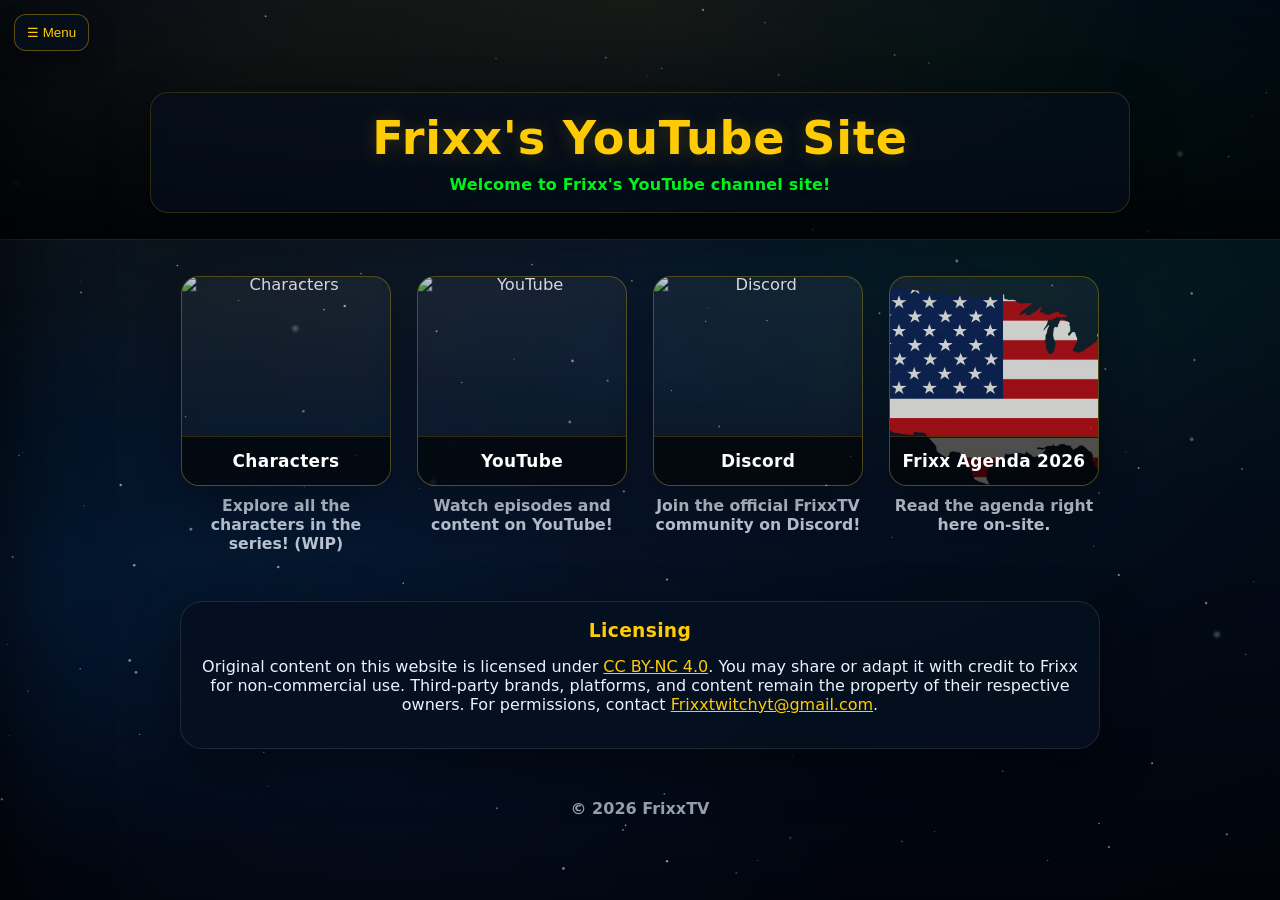
==== index.html @ 8e045a9e "Update homepage and site navigation" ====
<!doctype html>
<html lang="en">
<head>
  <meta charset="UTF-8" />
  <meta name="viewport" content="width=device-width, initial-scale=1.0" />
  <meta name="theme-color" content="#061427" />
  <meta name="description" content="Official home of FrixxTV: videos, characters, the 2026 agenda, music covers, and community links." />
  <meta property="og:title" content="FrixxTV" />
  <meta property="og:description" content="Videos, characters, agenda, music covers, and the FrixxTV community." />
  <meta property="og:type" content="website" />
  <meta property="og:url" content="https://frixxtv.online/" />
  <link rel="canonical" href="https://frixxtv.online/" />
  <title>FrixxTV | Videos, Characters & Community</title>

  <link rel="icon" href="favicon.png" type="image/png" />
  <link rel="stylesheet" href="assets/site.css" />

  <style>
    :root {
      --bg0: #061427;
      --bg1: #071a2b;
      --bg2: #0b2b55;
      --panel: rgba(5, 16, 32, 0.68);
      --panel-strong: rgba(5, 16, 32, 0.88);
      --text: #eaf2ff;
      --muted: rgba(234, 242, 255, 0.78);
      --gold: #ffcb05;
      --lime: #00ff1e;
      --ring: rgba(255, 203, 5, 0.55);
      --shadow: 0 18px 50px rgba(0, 0, 0, 0.45);
      --r: 18px;
    }

    * { box-sizing: border-box; }

    html, body {
      height: 100%;
    }

    body {
      margin: 0;
      font-family: system-ui, -apple-system, "Segoe UI", Roboto, Arial, sans-serif;
      color: var(--text);
      background: radial-gradient(1200px 700px at 18% 10%, rgba(255, 203, 5, 0.12), transparent 50%),
                  radial-gradient(900px 600px at 82% 20%, rgba(0, 255, 30, 0.10), transparent 55%),
                  radial-gradient(900px 700px at 30% 85%, rgba(44, 125, 255, 0.12), transparent 55%),
                  linear-gradient(180deg, var(--bg0), var(--bg1) 35%, #040a14 100%);
      overflow-x: hidden;
    }

    body::before {
      content: "";
      position: fixed;
      inset: 0;
      pointer-events: none;
      opacity: 0.55;
      background-image: url('assets/starfield.svg');
      background-size: cover;
      background-position: center;
      filter: saturate(0.9) contrast(1.05);
      transform: translateZ(0);
      z-index: -2;
      animation: starDrift 28s linear infinite;
    }

    body::after {
      content: "";
      position: fixed;
      inset: 0;
      pointer-events: none;
      background: radial-gradient(850px 420px at 50% 0%, rgba(255, 203, 5, 0.08), transparent 60%),
                  radial-gradient(1100px 520px at 0% 65%, rgba(12, 120, 255, 0.10), transparent 55%);
      mix-blend-mode: screen;
      z-index: -1;
    }

    @keyframes starDrift {
      0% { transform: translate3d(0, 0, 0) scale(1.02); }
      50% { transform: translate3d(-1.8%, 1.2%, 0) scale(1.04); }
      100% { transform: translate3d(0, 0, 0) scale(1.02); }
    }

    @media (prefers-reduced-motion: reduce) {
      body::before { animation: none; }
    }

    a { color: inherit; }

    .toggle-button {
      position: fixed;
      top: 14px;
      left: 14px;
      z-index: 1100;
      appearance: none;
      border: 1px solid rgba(255, 203, 5, 0.35);
      background: rgba(5, 16, 32, 0.65);
      color: var(--gold);
      padding: 10px 12px;
      border-radius: 12px;
      cursor: pointer;
      box-shadow: 0 12px 24px rgba(0, 0, 0, 0.35);
      backdrop-filter: blur(10px);
      -webkit-backdrop-filter: blur(10px);
      transition: transform 0.15s ease, border-color 0.15s ease;
    }

    .toggle-button:hover { transform: translateY(-1px); border-color: rgba(255, 203, 5, 0.6); }
    .toggle-button:active { transform: translateY(0); }

    .overlay {
      position: fixed;
      inset: 0;
      background: rgba(0, 0, 0, 0.55);
      opacity: 0;
      pointer-events: none;
      transition: opacity 0.2s ease;
      z-index: 1000;
    }

    .overlay.open {
      opacity: 1;
      pointer-events: auto;
    }

    aside {
      position: fixed;
      top: 0;
      left: 0;
      width: min(320px, 88vw);
      height: 100dvh;
      background: linear-gradient(180deg, rgba(6, 20, 39, 0.95), rgba(4, 10, 20, 0.92));
      border-right: 1px solid rgba(255, 203, 5, 0.18);
      transform: translateX(-104%);
      transition: transform 0.22s ease;
      z-index: 1050;
      padding: 70px 16px 18px 16px;
      box-shadow: 26px 0 70px rgba(0, 0, 0, 0.55);
      backdrop-filter: blur(14px);
      -webkit-backdrop-filter: blur(14px);
    }

    aside.open { transform: translateX(0); }

    aside nav {
      display: grid;
      gap: 8px;
    }

    aside a {
      text-decoration: none;
      padding: 12px 12px;
      border-radius: 12px;
      border: 1px solid rgba(255, 203, 5, 0.12);
      background: rgba(255, 255, 255, 0.03);
      color: var(--text);
      font-weight: 700;
      letter-spacing: 0.2px;
      transition: transform 0.12s ease, border-color 0.12s ease, background 0.12s ease;
    }

    aside a:hover {
      transform: translateY(-1px);
      border-color: rgba(255, 203, 5, 0.35);
      background: rgba(255, 203, 5, 0.06);
    }

    .hero {
      position: relative;
      min-height: 240px;
      display: grid;
      place-items: end center;
      padding: 30px 18px 26px 18px;
      border-bottom: 1px solid rgba(255, 255, 255, 0.08);
      background-image:
        linear-gradient(180deg, rgba(0, 0, 0, 0.10), rgba(0, 0, 0, 0.78)),
        url('https://i.imgur.com/IOUhoM5.png');
      background-size: cover;
      background-position: center;
    }

    .hero-inner {
      width: min(980px, calc(100vw - 36px));
      background: rgba(5, 16, 32, 0.62);
      border: 1px solid rgba(255, 203, 5, 0.16);
      border-radius: var(--r);
      box-shadow: var(--shadow);
      backdrop-filter: blur(10px);
      -webkit-backdrop-filter: blur(10px);
      padding: 18px 18px;
      text-align: center;
    }

    header h1 {
      margin: 0;
      font-size: clamp(1.9rem, 3.6vw, 3rem);
      letter-spacing: 0.8px;
      color: var(--gold);
      text-shadow: 0 2px 18px rgba(255, 203, 5, 0.20);
    }

    .welcome {
      margin: 10px 0 0 0;
      color: rgba(0, 255, 30, 0.95);
      font-weight: 800;
      letter-spacing: 0.2px;
      text-shadow: 0 0 22px rgba(0, 255, 30, 0.14);
    }

    .container {
      width: min(1200px, calc(100vw - 36px));
      margin: 0 auto;
      padding: 26px 0 36px 0;
      display: grid;
      gap: 20px;
      place-items: center;
      text-align: center;
    }

    .fandom-hub {
      display: flex;
      justify-content: center;
      gap: 26px;
      margin: 10px 0 12px 0;
      flex-wrap: wrap;
    }

    .box-container {
      display: flex;
      flex-direction: column;
      align-items: center;
      width: 210px;
    }

    .box {
      background: linear-gradient(180deg, rgba(255, 255, 255, 0.05), rgba(255, 255, 255, 0.015));
      width: 210px;
      height: 210px;
      border-radius: 18px;
      overflow: hidden;
      position: relative;
      text-align: center;
      cursor: pointer;
      transition: transform 0.18s ease, box-shadow 0.18s ease, border-color 0.18s ease;
      border: 1px solid rgba(255, 203, 5, 0.28);
      display: flex;
      flex-direction: column;
      justify-content: flex-end;
      color: white;
      text-decoration: none;
      box-shadow: 0 14px 40px rgba(0, 0, 0, 0.32);
    }

    .box::before {
      content: "";
      position: absolute;
      inset: 0;
      background: radial-gradient(240px 190px at 20% 15%, rgba(255, 203, 5, 0.16), transparent 60%),
                  radial-gradient(220px 180px at 80% 10%, rgba(0, 255, 30, 0.12), transparent 60%);
      opacity: 0;
      transition: opacity 0.18s ease;
      z-index: 0;
    }

    .box:hover {
      transform: translateY(-3px) scale(1.02);
      border-color: rgba(255, 203, 5, 0.55);
      box-shadow: 0 0 0 3px rgba(255, 203, 5, 0.12), 0 18px 55px rgba(0, 0, 0, 0.42);
    }

    .box:hover::before { opacity: 1; }

    .box img {
      width: 100%;
      height: 100%;
      object-fit: cover;
      opacity: 0.82;
      transition: opacity 0.18s ease, transform 0.18s ease;
      position: absolute;
      top: 0;
      left: 0;
      z-index: 0;
      transform: scale(1.02);
    }

    .box:hover img {
      opacity: 1;
      transform: scale(1.05);
    }

    .box span {
      position: relative;
      z-index: 1;
      background: rgba(0, 0, 0, 0.62);
      padding: 14px 0;
      font-size: 1.06em;
      font-weight: 900;
      letter-spacing: 0.3px;
      border-top: 1px solid rgba(255, 203, 5, 0.18);
    }

    .caption {
      margin: 10px 0 0 0;
      font-size: 0.98em;
      color: var(--muted);
      text-align: center;
      font-weight: 700;
      max-width: 220px;
    }

    .cta {
      width: min(920px, calc(100vw - 36px));
      margin: 6px auto 0 auto;
      padding: 18px 18px;
      border-radius: 22px;
      background: var(--panel);
      border: 1px solid rgba(255, 255, 255, 0.10);
      box-shadow: var(--shadow);
      backdrop-filter: blur(10px);
      -webkit-backdrop-filter: blur(10px);
      text-align: center;
    }

    .cta h2 {
      margin: 0;
      color: var(--gold);
      letter-spacing: 0.3px;
      font-weight: 950;
      text-shadow: 0 2px 18px rgba(255, 203, 5, 0.12);
      font-size: clamp(1.2rem, 2.3vw, 1.6rem);
    }

    .cta p {
      margin: 10px 0 0 0;
      color: rgba(234, 242, 255, 0.78);
      font-weight: 700;
      line-height: 1.45;
    }

    .like-button {
      display: inline-flex;
      align-items: center;
      justify-content: center;
      gap: 10px;
      margin-top: 14px;
      padding: 14px 18px;
      border-radius: 999px;
      text-decoration: none;
      font-weight: 950;
      letter-spacing: 0.25px;
      color: rgba(5, 16, 32, 0.96);
      border: 1px solid rgba(255, 255, 255, 0.18);
      background: linear-gradient(90deg, rgba(255, 203, 5, 0.98), rgba(0, 255, 30, 0.72));
      box-shadow: 0 0 0 3px rgba(255, 203, 5, 0.10), 0 18px 46px rgba(0, 0, 0, 0.45);
      transition: transform 0.15s ease, box-shadow 0.15s ease;
    }

    .like-button:hover {
      transform: translateY(-2px);
      box-shadow: 0 0 0 3px rgba(255, 203, 5, 0.14), 0 26px 60px rgba(0, 0, 0, 0.50);
    }

    .like-button:active { transform: translateY(0); }

    .cta small {
      display: block;
      margin-top: 10px;
      color: rgba(234, 242, 255, 0.62);
      font-weight: 700;
    }

    .license {
      background: var(--panel-strong);
      color: var(--text);
      padding: 18px 18px;
      border-radius: 22px;
      width: min(920px, calc(100vw - 36px));
      margin: 16px auto 0 auto;
      text-align: center;
      border: 1px solid rgba(255, 255, 255, 0.10);
      box-shadow: var(--shadow);
      backdrop-filter: blur(10px);
      -webkit-backdrop-filter: blur(10px);
    }

    .license h3 {
      margin: 0 0 8px 0;
      color: var(--gold);
      letter-spacing: 0.3px;
    }

    .license a {
      color: var(--gold);
    }

    footer {
      width: min(920px, calc(100vw - 36px));
      margin: 14px auto 30px auto;
      color: rgba(234, 242, 255, 0.65);
      text-align: center;
      font-weight: 700;
    }

    @media (max-width: 768px) {
      .box-container { width: 100%; max-width: 340px; }
      .box { width: 100%; height: 190px; }
      .caption { max-width: 340px; }
      .hero { min-height: 220px; }
    }
  </style>
</head>
<body>
  <a class="skip-link" href="#main">Skip to main content</a>
  <button id="menuButton" class="toggle-button" type="button" aria-label="Open menu" aria-controls="sidebar" aria-expanded="false">
    ☰ Menu
  </button>

  <div id="overlay" class="overlay" hidden></div>

  <aside id="sidebar" aria-label="Site menu">
    <nav>
      <a href="index.html" aria-current="page">Home</a>
      <a href="characters.html">Characters</a>
      <a href="agenda.htm">Agenda 2026</a>
      <a href="music.htm">Frixx AI Covers</a>
      <a href="https://www.youtube.com/@Frixx420/videos" target="_blank" rel="noopener noreferrer">YouTube Channel</a>
      <a href="https://discord.gg/2YkQygysEm" target="_blank" rel="noopener noreferrer">Discord Server</a>
      <a href="https://github.com/FrankGamingNFuckr/FrixxSite.github.io" target="_blank" rel="noopener noreferrer">Site Repository</a>
    </nav>
  </aside>

  <header class="hero">
    <div class="hero-inner">
      <h1>Frixx's YouTube Site</h1>
      <p class="welcome">Welcome to Frixx's YouTube channel site!</p>
    </div>
  </header>

  <main id="main" class="container">
    <div class="fandom-hub">
      <div class="box-container">
        <a href="characters.html" class="box">
          <img src="https://raw.githubusercontent.com/FrankGamingNFuckr/FrixxYTSeriesCharacters/refs/heads/main/asassaasas.png" alt="Characters" />
          <span>Characters</span>
        </a>
        <p class="caption">Explore all the characters in the series! (WIP)</p>
      </div>

      <div class="box-container">
        <a href="https://www.youtube.com/@Frixx420" target="_blank" rel="noopener noreferrer" class="box">
          <img src="https://raw.githubusercontent.com/FrankGamingNFuckr/FrixxYTSeriesCharacters/refs/heads/main/Youtube_logo.png" alt="YouTube" />
          <span>YouTube</span>
        </a>
        <p class="caption">Watch episodes and content on YouTube!</p>
      </div>

      <div class="box-container">
        <a href="https://discord.gg/2YkQygysEm" target="_blank" rel="noopener noreferrer" class="box">
          <img src="https://raw.githubusercontent.com/FrankGamingNFuckr/FrixxYTSeriesCharacters/refs/heads/main/Discord-logo-01.png" alt="Discord" />
          <span>Discord</span>
        </a>
        <p class="caption">Join the official FrixxTV community on Discord!</p>
      </div>

      <div class="box-container">
        <a href="agenda.htm" class="box">
          <img src="USA_Flag_Map_PNG_Transparent_Clipart.png" alt="Frixx Agenda 2026" />
          <span>Frixx Agenda 2026</span>
        </a>
        <p class="caption">Read the agenda right here on-site.</p>
      </div>
    </div>

    <!-- Temporarily hidden while Frixx EconGame is not actively run. Remove `hidden` to restore it. -->
    <section class="cta" aria-label="EconGame" hidden>
      <h2>Hit the Like button — then play my economy game</h2>
      <p>
        Frixx EconGame is a browser economy simulator where you can work jobs, manage bank accounts,
        build businesses, and invest in stocks + crypto.
      </p>
      <a class="like-button" href="https://frixxecongame.site/" target="_blank" rel="noopener noreferrer" aria-label="Open Frixx EconGame in a new tab">
        👍 Like &amp; Play EconGame
      </a>
      <small>Opens <strong>frixxecongame.site</strong> in a new tab.</small>
    </section>

    <section class="license" aria-label="Licensing">
      <h3>Licensing</h3>
      <p>
        Original content on this website is licensed under
        <a href="https://creativecommons.org/licenses/by-nc/4.0/" target="_blank" rel="noopener noreferrer">CC BY-NC 4.0</a>.
        You may share or adapt it with credit to Frixx for non-commercial use. Third-party brands,
        platforms, and content remain the property of their respective owners. For permissions,
        contact <a href="mailto:Frixxtwitchyt@gmail.com">Frixxtwitchyt@gmail.com</a>.
      </p>
    </section>
  </main>

  <footer>© 2026 FrixxTV</footer>

  <script src="assets/site.js"></script>
</body>
</html>
---- assets/site.css ----
/* Shared accessibility helpers used by every page. */
.skip-link {
  position: fixed;
  left: 16px;
  top: 12px;
  z-index: 2000;
  padding: 10px 14px;
  border-radius: 10px;
  background: #ffffff;
  color: #061427;
  font-weight: 800;
  text-decoration: none;
  transform: translateY(-160%);
  transition: transform 0.15s ease;
}

.skip-link:focus { transform: translateY(0); }

:focus-visible {
  outline: 3px solid #ffffff;
  outline-offset: 4px;
}

aside a[aria-current="page"] {
  border-color: rgba(255, 255, 255, 0.65);
  background: rgba(255, 255, 255, 0.12);
}
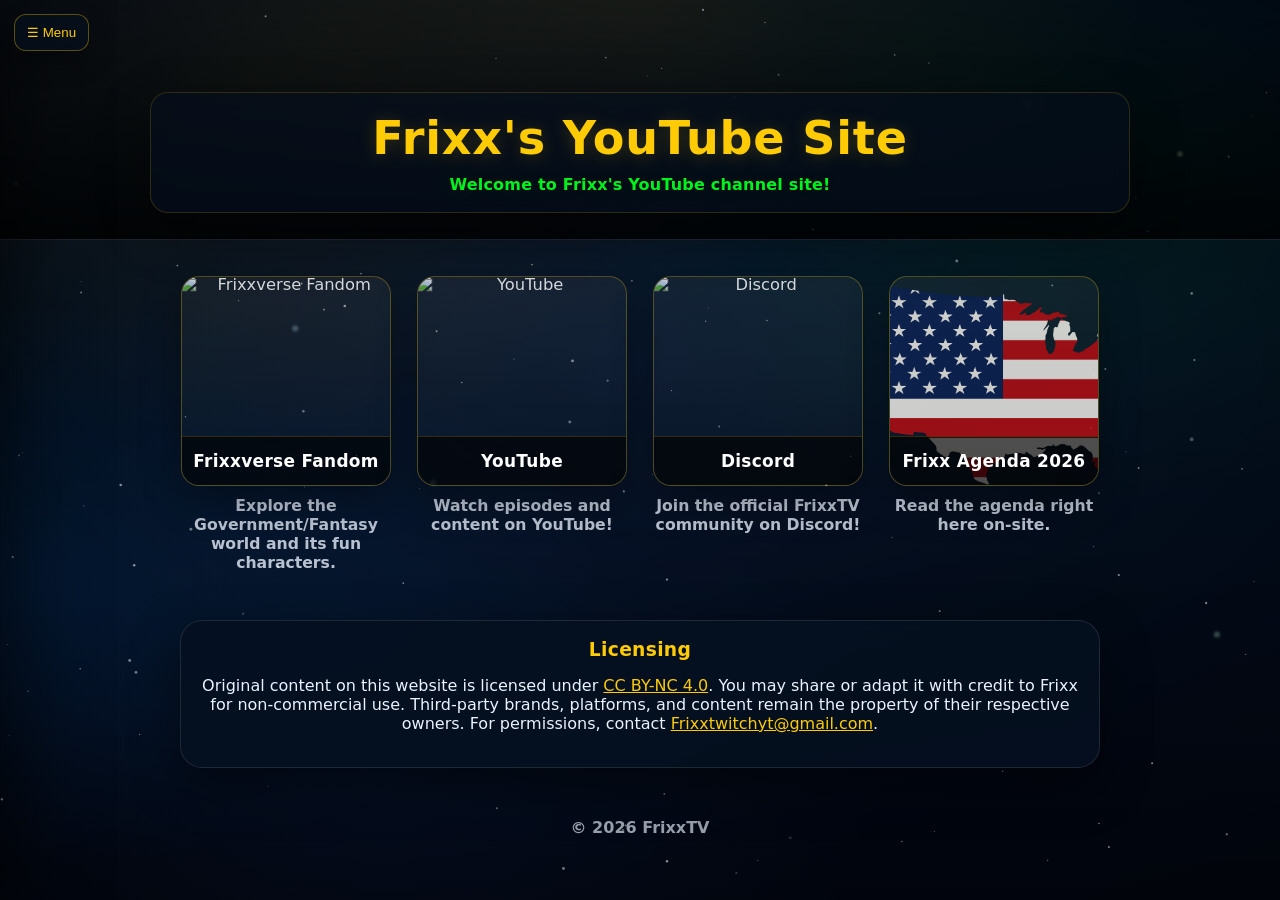
==== commit 2b291a9e: "Link character sections to Frixxverse Fandom" ====
--- a/index.html
+++ b/index.html
@@ -419,7 +419,7 @@
   <aside id="sidebar" aria-label="Site menu">
     <nav>
       <a href="index.html" aria-current="page">Home</a>
-      <a href="characters.html">Characters</a>
+      <a href="https://frixxversefandom.online/" target="_blank" rel="noopener noreferrer">Frixxverse Fandom</a>
       <a href="agenda.htm">Agenda 2026</a>
       <a href="music.htm">Frixx AI Covers</a>
       <a href="https://www.youtube.com/@Frixx420/videos" target="_blank" rel="noopener noreferrer">YouTube Channel</a>
@@ -438,11 +438,11 @@
   <main id="main" class="container">
     <div class="fandom-hub">
       <div class="box-container">
-        <a href="characters.html" class="box">
-          <img src="https://raw.githubusercontent.com/FrankGamingNFuckr/FrixxYTSeriesCharacters/refs/heads/main/asassaasas.png" alt="Characters" />
-          <span>Characters</span>
+        <a href="https://frixxversefandom.online/" target="_blank" rel="noopener noreferrer" class="box">
+          <img src="https://raw.githubusercontent.com/FrankGamingNFuckr/FrixxYTSeriesCharacters/refs/heads/main/asassaasas.png" alt="Frixxverse Fandom" />
+          <span>Frixxverse Fandom</span>
         </a>
-        <p class="caption">Explore all the characters in the series! (WIP)</p>
+        <p class="caption">Explore the Government/Fantasy world and its fun characters.</p>
       </div>
 
       <div class="box-container">
